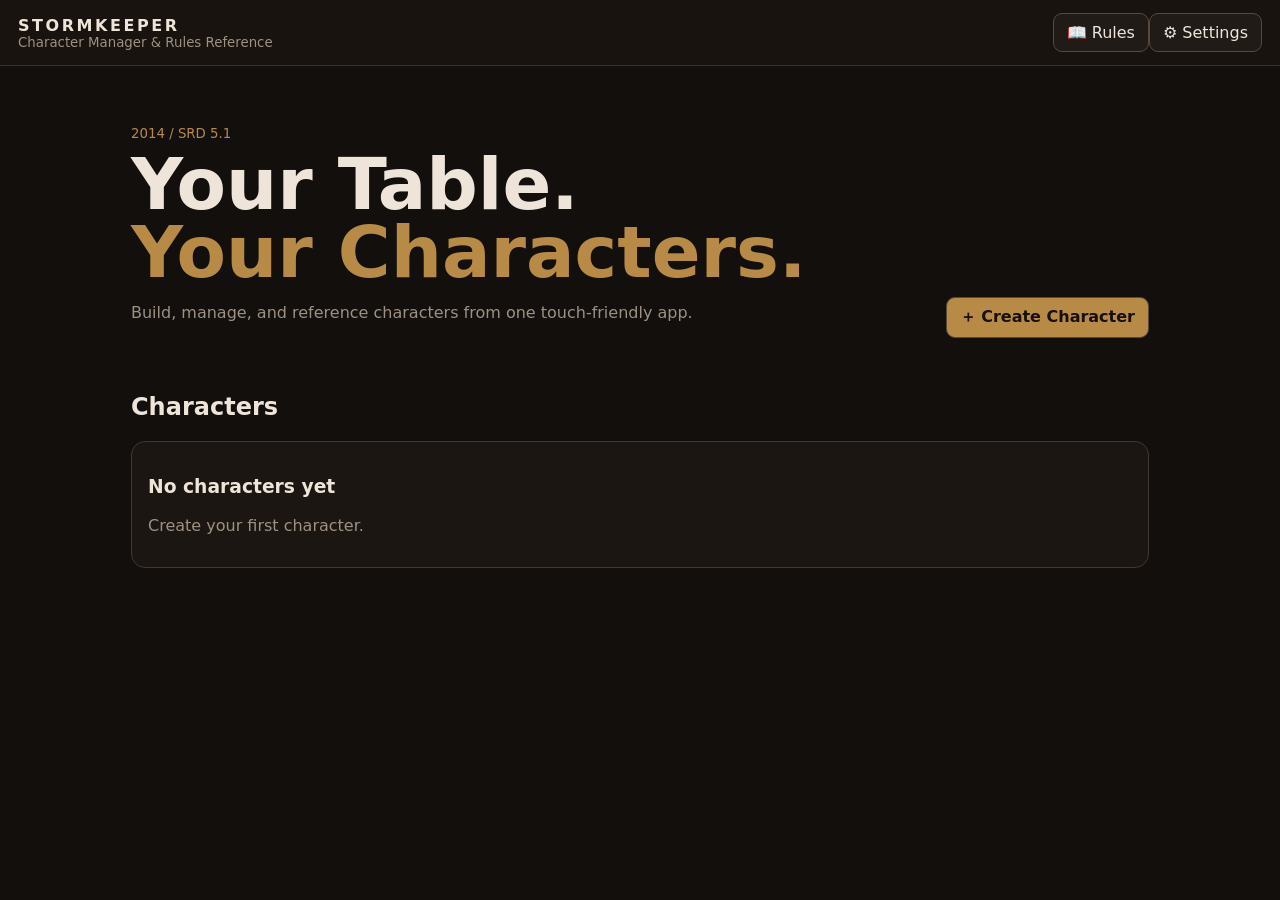
==== index.html @ cc241c76 "Add files via upload" ====
<!doctype html><html><head><meta charset="utf-8"><meta name="viewport" content="width=device-width,initial-scale=1"><meta name="theme-color" content="#17120f"><link rel="manifest" href="manifest.webmanifest"><title>Stormkeeper</title><link rel="stylesheet" href="css/main.css"></head><body>
<header><div><b>STORMKEEPER</b><small>Character Manager & Rules Reference</small></div><nav><button id="rulesBtn">📖 Rules</button><button id="settingsBtn">⚙ Settings</button></nav></header>
<main>
<section id="home" class="view active"><div class="hero"><div><small>2014 / SRD 5.1</small><h1>Your Table.<br><span>Your Characters.</span></h1><p>Build, manage, and reference characters from one touch-friendly app.</p></div><button id="createBtn" class="primary">＋ Create Character</button></div><h2>Characters</h2><div id="list"></div></section>
<section id="creator" class="view"><div class="row"><div><small>CHARACTER CREATOR</small><h1>Build Your Character</h1></div><button id="cancelBtn">Cancel</button></div><p class="muted">Rules choices use menus. Leave ability scores blank to roll them at the table.</p><form id="form"><div class="grid">
<label>Species<select id="species"></select></label><label>Background<select id="background"></select></label><label>Primary Class<select id="class1"></select></label><label>Primary Subclass<select id="subclass1"></select></label><label>Second Class<select id="class2"></select></label><label>Second Subclass<select id="subclass2"></select></label><label>Level<select id="level"></select></label><label>Alignment<select id="alignment"></select></label><label>Deity<select id="deity"></select></label><label>Armor<select id="armor"></select></label><label>Weapon<select id="weapon"></select></label><label>Ability Scores<select id="stats"></select></label><label>Name<input id="name" placeholder="Leave blank if desired"></label><label>Age<input id="age" type="number" min="0"></label>
</div><button class="primary" type="submit">Create Character</button></form></section>
<section id="sheet" class="view"><div class="row"><button id="backBtn">← Characters</button><div><h2 id="sheetName"></h2><span id="sheetMeta" class="muted"></span></div></div><div id="sheetBody" class="card"></div></section>
<section id="rules" class="view"><div class="book"><div class="cover"><small>2014 / SRD 5.1</small><h1>STORMKEEPER</h1><p>RULES REFERENCE</p></div><h2>Table of Contents</h2><div class="toc"><button>Character Creation<b>›</b></button><button>Classes<b>›</b></button><button>Species<b>›</b></button><button>Backgrounds<b>›</b></button><button>Equipment<b>›</b></button><button>Spellcasting<b>›</b></button><button>Adventuring<b>›</b></button><button>Combat<b>›</b></button><button>Conditions<b>›</b></button></div></div></section>
<section id="settings" class="view"><div class="card"><div class="row"><h2>Settings</h2><button id="settingsBack">Back</button></div><label class="setting"><span><b>Inline Rules References</b><small>Keep off to keep the character sheet uncluttered.</small></span><input id="inline" type="checkbox"></label></div></section>
</main><script src="js/app.js"></script></body></html>
---- css/main.css ----
*{box-sizing:border-box}body{margin:0;background:#120f0d;color:#eee4d9;font-family:system-ui,sans-serif}button,input,select{font:inherit}button{cursor:pointer;background:#211b17;color:#eee4d9;border:1px solid #5a4939;border-radius:9px;padding:9px 13px}header{position:sticky;top:0;z-index:5;display:flex;justify-content:space-between;align-items:center;padding:13px 18px;background:#18130f;border-bottom:1px solid #3b3028}header b{letter-spacing:.16em}header small{display:block;color:#9e9183}.view{display:none;max-width:1050px;margin:auto;padding:22px 16px}.view.active{display:block}.hero{display:flex;justify-content:space-between;align-items:end;gap:20px;padding:35px 0}.hero h1{font-size:clamp(2.3rem,7vw,4.5rem);line-height:.95;margin:8px 0}.hero span,small{color:#b78b45}.hero p,.muted{color:#9e9183}.primary{background:#b78b45;color:#160f0a;font-weight:800}.row{display:flex;justify-content:space-between;align-items:center;gap:15px}.grid{display:grid;grid-template-columns:repeat(2,1fr);gap:13px;margin:20px 0}.grid label{display:flex;flex-direction:column;gap:6px;font-size:.78rem;color:#bdb0a1;font-weight:750}.grid select,.grid input{padding:11px;border:1px solid #5a4939;border-radius:9px;background:#211b17;color:#eee4d9}.card,.character{background:#1b1612;border:1px solid #44372d;border-radius:14px;padding:16px}.character{margin:10px 0;cursor:pointer}.book{background:#f1e7d3;color:#241b14;border:1px solid #80684c;border-radius:10px;padding:22px;min-height:70vh}.cover{text-align:center;border-bottom:3px double #80684c;padding:35px}.cover h1{font:900 clamp(2rem,7vw,4rem) Georgia,serif;letter-spacing:.15em;margin:10px}.cover p{letter-spacing:.15em;font-weight:800;color:#705a43}.toc{display:grid}.toc button{border:0;border-bottom:1px solid #b5a48d;background:transparent;color:#2b2119;text-align:left;display:flex;justify-content:space-between}.setting{display:flex;justify-content:space-between;padding:15px;border:1px solid #44372d;border-radius:10px}.setting span{display:flex;flex-direction:column}.setting small{color:#9e9183}@media(max-width:650px){.grid{grid-template-columns:1fr}.hero{flex-direction:column;align-items:flex-start}}
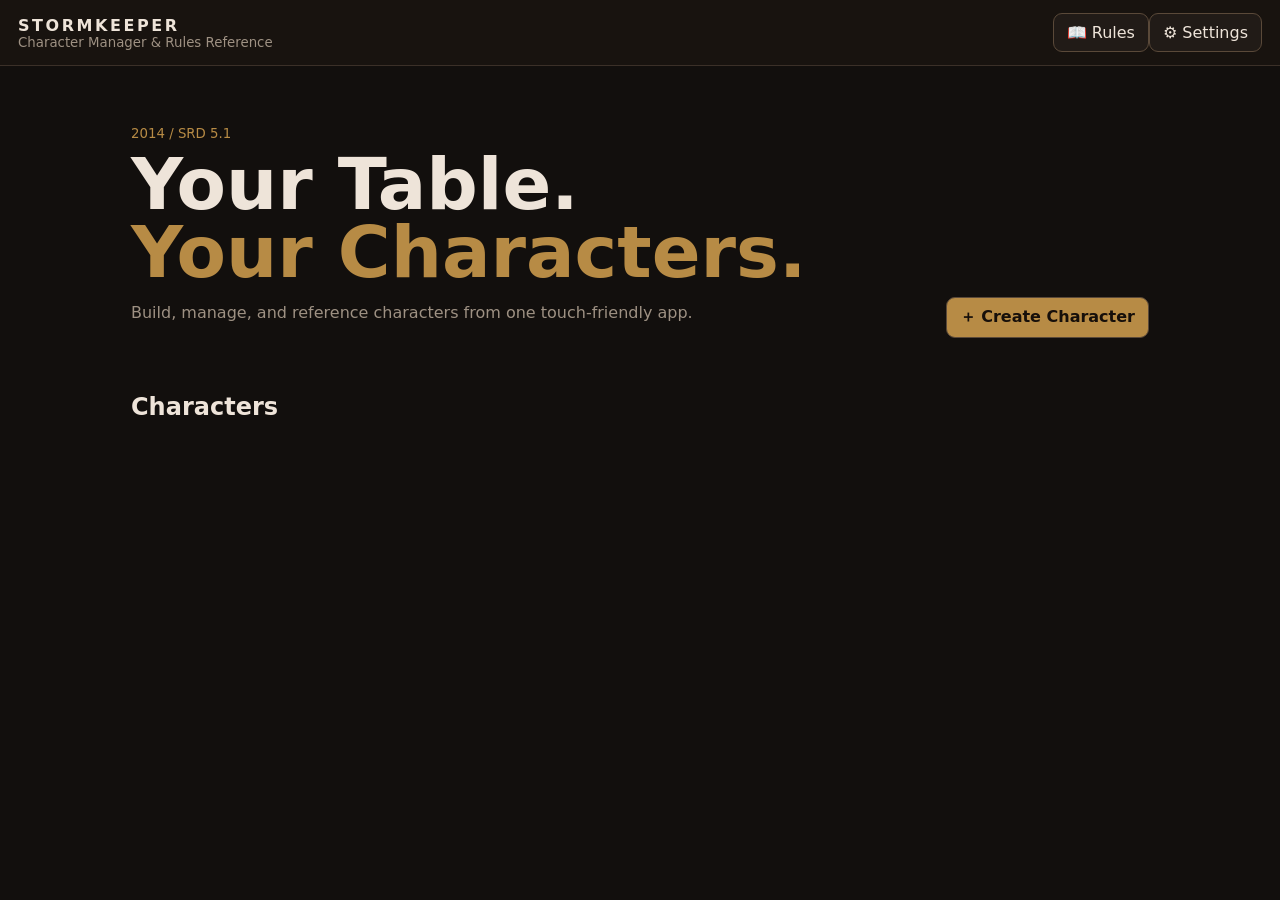
==== commit 79c7cad0: "Add files via upload" ====
--- a/index.html
+++ b/index.html
@@ -2,8 +2,8 @@
 <header><div><b>STORMKEEPER</b><small>Character Manager & Rules Reference</small></div><nav><button id="rulesBtn">📖 Rules</button><button id="settingsBtn">⚙ Settings</button></nav></header>
 <main>
 <section id="home" class="view active"><div class="hero"><div><small>2014 / SRD 5.1</small><h1>Your Table.<br><span>Your Characters.</span></h1><p>Build, manage, and reference characters from one touch-friendly app.</p></div><button id="createBtn" class="primary">＋ Create Character</button></div><h2>Characters</h2><div id="list"></div></section>
-<section id="creator" class="view"><div class="row"><div><small>CHARACTER CREATOR</small><h1>Build Your Character</h1></div><button id="cancelBtn">Cancel</button></div><p class="muted">Rules choices use menus. Leave ability scores blank to roll them at the table.</p><form id="form"><div class="grid">
-<label>Species<select id="species"></select></label><label>Background<select id="background"></select></label><label>Primary Class<select id="class1"></select></label><label>Primary Subclass<select id="subclass1"></select></label><label>Second Class<select id="class2"></select></label><label>Second Subclass<select id="subclass2"></select></label><label>Level<select id="level"></select></label><label>Alignment<select id="alignment"></select></label><label>Deity<select id="deity"></select></label><label>Armor<select id="armor"></select></label><label>Weapon<select id="weapon"></select></label><label>Ability Scores<select id="stats"></select></label><label>Name<input id="name" placeholder="Leave blank if desired"></label><label>Age<input id="age" type="number" min="0"></label>
+<section id="creator" class="view"><div class="row"><div><small>CHARACTER CREATOR</small><h1>Build Your Character</h1></div><button id="cancelBtn">Cancel</button></div><p class="muted">Rules choices use menus. Subclasses are chosen later when the character reaches the subclass level for that class. Leave ability scores blank to roll them at the table.</p><form id="form"><div class="grid">
+<label>Species<select id="species"></select></label><label>Background<select id="background"></select></label><label>Primary Class<select id="class1"></select></label><label>Second Class<select id="class2"></select></label><label>Total Level<select id="level"></select></label><label>Primary Class Levels<select id="class1Level"></select></label><label>Second Class Levels<select id="class2Level"></select></label><label>Alignment<select id="alignment"></select></label><label>Deity<select id="deity"></select></label><label>Armor<select id="armor"></select></label><label>Weapon<select id="weapon"></select></label><label>Ability Scores<select id="stats"></select></label><label>Name<input id="name" placeholder="Leave blank if desired"></label><label>Age<input id="age" type="number" min="0"></label>
 </div><button class="primary" type="submit">Create Character</button></form></section>
 <section id="sheet" class="view"><div class="row"><button id="backBtn">← Characters</button><div><h2 id="sheetName"></h2><span id="sheetMeta" class="muted"></span></div></div><div id="sheetBody" class="card"></div></section>
 <section id="rules" class="view"><div class="book"><div class="cover"><small>2014 / SRD 5.1</small><h1>STORMKEEPER</h1><p>RULES REFERENCE</p></div><h2>Table of Contents</h2><div class="toc"><button>Character Creation<b>›</b></button><button>Classes<b>›</b></button><button>Species<b>›</b></button><button>Backgrounds<b>›</b></button><button>Equipment<b>›</b></button><button>Spellcasting<b>›</b></button><button>Adventuring<b>›</b></button><button>Combat<b>›</b></button><button>Conditions<b>›</b></button></div></div></section>
--- a/css/main.css
+++ b/css/main.css
@@ -1 +1,13 @@
 *{box-sizing:border-box}body{margin:0;background:#120f0d;color:#eee4d9;font-family:system-ui,sans-serif}button,input,select{font:inherit}button{cursor:pointer;background:#211b17;color:#eee4d9;border:1px solid #5a4939;border-radius:9px;padding:9px 13px}header{position:sticky;top:0;z-index:5;display:flex;justify-content:space-between;align-items:center;padding:13px 18px;background:#18130f;border-bottom:1px solid #3b3028}header b{letter-spacing:.16em}header small{display:block;color:#9e9183}.view{display:none;max-width:1050px;margin:auto;padding:22px 16px}.view.active{display:block}.hero{display:flex;justify-content:space-between;align-items:end;gap:20px;padding:35px 0}.hero h1{font-size:clamp(2.3rem,7vw,4.5rem);line-height:.95;margin:8px 0}.hero span,small{color:#b78b45}.hero p,.muted{color:#9e9183}.primary{background:#b78b45;color:#160f0a;font-weight:800}.row{display:flex;justify-content:space-between;align-items:center;gap:15px}.grid{display:grid;grid-template-columns:repeat(2,1fr);gap:13px;margin:20px 0}.grid label{display:flex;flex-direction:column;gap:6px;font-size:.78rem;color:#bdb0a1;font-weight:750}.grid select,.grid input{padding:11px;border:1px solid #5a4939;border-radius:9px;background:#211b17;color:#eee4d9}.card,.character{background:#1b1612;border:1px solid #44372d;border-radius:14px;padding:16px}.character{margin:10px 0;cursor:pointer}.book{background:#f1e7d3;color:#241b14;border:1px solid #80684c;border-radius:10px;padding:22px;min-height:70vh}.cover{text-align:center;border-bottom:3px double #80684c;padding:35px}.cover h1{font:900 clamp(2rem,7vw,4rem) Georgia,serif;letter-spacing:.15em;margin:10px}.cover p{letter-spacing:.15em;font-weight:800;color:#705a43}.toc{display:grid}.toc button{border:0;border-bottom:1px solid #b5a48d;background:transparent;color:#2b2119;text-align:left;display:flex;justify-content:space-between}.setting{display:flex;justify-content:space-between;padding:15px;border:1px solid #44372d;border-radius:10px}.setting span{display:flex;flex-direction:column}.setting small{color:#9e9183}@media(max-width:650px){.grid{grid-template-columns:1fr}.hero{flex-direction:column;align-items:flex-start}}
+
+.wizard-overlay{position:fixed;inset:0;z-index:100;display:none;background:#120f0df5;overflow:auto;padding:18px}.wizard-overlay.open{display:block}.wizard-window{max-width:950px;margin:auto}.wizard-progress{margin:15px auto 25px;color:#bdb0a1;font-size:.78rem}.progress-track{height:6px;background:#302720;border-radius:9px;margin-top:8px;overflow:hidden}.progress-track i{display:block;height:100%;background:#b78b45;width:12.5%;transition:width .2s}.wizard-card{background:#1b1612;border:1px solid #44372d;border-radius:16px;padding:24px}.wizard-card h2{margin:0 0 5px}.wizard-fields{display:grid;grid-template-columns:repeat(2,minmax(0,1fr));gap:15px;margin-top:22px}.wizard-field{display:flex;flex-direction:column;gap:7px;color:#bdb0a1;font-size:.78rem;font-weight:750}.wizard-field input,.wizard-field select{width:100%;padding:12px;border:1px solid #5a4939;border-radius:9px;background:#211b17;color:#eee4d9}.wizard-actions{display:grid;grid-template-columns:auto 1fr auto;gap:10px;margin-top:28px;align-items:center}@media(max-width:650px){.wizard-fields{grid-template-columns:1fr}.wizard-card{padding:18px}}
+
+.engine-grid{display:grid;grid-template-columns:repeat(2,minmax(0,1fr));gap:12px;margin-top:12px}.rule-list{display:grid;gap:10px}.rule-card{background:#e7dbc4;color:#2b2119;border:1px solid #b3a083;border-radius:10px;padding:14px;margin:10px 0}.rule-card-head{display:flex;justify-content:space-between;gap:10px;align-items:center}.rule-card h3{margin:0 0 5px;font-family:Georgia,serif}.rule-card span{font-size:.75rem;font-weight:800}.rule-modal{position:fixed;inset:0;z-index:200;background:#000b;display:grid;place-items:center;padding:16px}.rule-modal-card{max-width:700px;width:100%;max-height:90vh;overflow:auto;background:#f1e7d3;color:#241b14;border:1px solid #80684c;border-radius:12px;padding:24px}.rule-modal-card .close-rule{float:right;background:#241b14;color:#eee4d9}@media(max-width:650px){.engine-grid{grid-template-columns:1fr}}
+
+.mechanics-panel{display:grid;gap:12px;margin-top:14px}.metric-grid{display:grid;grid-template-columns:repeat(3,minmax(0,1fr));gap:8px}.metric-grid>div{padding:12px;background:#201914;border:1px solid #493b30;border-radius:8px;display:flex;flex-direction:column;gap:3px}.metric-grid span,.metric-row span{color:#bdb0a1;font-size:.76rem}.metric-grid strong{font-size:1.4rem}.metric-row{display:flex;justify-content:space-between;padding:7px 0;border-bottom:1px solid #3b3028}.stat-grid{display:grid;grid-template-columns:repeat(6,1fr);gap:8px}.stat-tile{background:#201914;border:1px solid #493b30;border-radius:8px;padding:10px;text-align:center;display:flex;flex-direction:column;gap:3px}.stat-tile b{font-size:.7rem;color:#bdb0a1}.stat-tile strong{font-size:1.25rem}.stat-editor{display:grid;grid-template-columns:repeat(6,1fr);gap:8px;margin:12px 0}.stat-editor label{font-size:.72rem;color:#bdb0a1;display:flex;flex-direction:column;gap:5px}.stat-editor input{width:100%;box-sizing:border-box;padding:10px;background:#211b17;color:#eee4d9;border:1px solid #5a4939;border-radius:7px}.attack-card{display:grid;grid-template-columns:1fr auto auto;gap:14px;align-items:center;background:#201914;border:1px solid #493b30;border-radius:8px;padding:12px}@media(max-width:700px){.stat-grid,.stat-editor{grid-template-columns:repeat(3,1fr)}.metric-grid{grid-template-columns:repeat(2,1fr)}.attack-card{grid-template-columns:1fr}}
+
+.level-panel{margin-top:14px}.level-head{display:flex;justify-content:space-between;gap:15px;align-items:center}.level-head h3{margin:.15rem 0}.level-buttons{display:flex;gap:8px}.feature-list{background:#201914;border:1px solid #493b30;border-radius:8px;padding:12px;display:grid;gap:5px}.feature-list div{padding:3px 0}@media(max-width:650px){.level-head{align-items:flex-start;flex-direction:column}.level-buttons{width:100%}.level-buttons button{flex:1}}
+
+.catalog-modal{max-width:900px}.catalog-section{margin:18px 0}.catalog-section h3{font-family:Georgia,serif;border-bottom:1px solid #b3a083;padding-bottom:7px}.catalog-card{background:#e7dbc4;color:#2b2119;border:1px solid #b3a083;border-radius:9px;padding:11px;margin:8px 0}.catalog-card>div{display:flex;justify-content:space-between;gap:10px;align-items:center}.catalog-card h4{margin:0;font-family:Georgia,serif}.catalog-card p{margin:6px 0 0;font-size:.86rem}.source-tag{font-size:.65rem;font-weight:800;padding:3px 6px;border:1px solid #8f7c62;border-radius:20px}.legal-note{font-size:.72rem;line-height:1.5}
+
+.subclass-choice-panel{margin-top:14px}.subclass-row{display:flex;justify-content:space-between;align-items:center;gap:12px;padding:12px 0;border-bottom:1px solid #3b3028}.subclass-row label{display:flex;flex-direction:column;gap:5px;flex:1}.subclass-row small{color:#bdb0a1}.subclass-row select{max-width:420px}.locked-badge{font-size:.65rem;font-weight:800;border:1px solid #765f4b;padding:4px 7px;border-radius:20px}.subclass-choice-panel h3{margin:.2rem 0 .4rem}
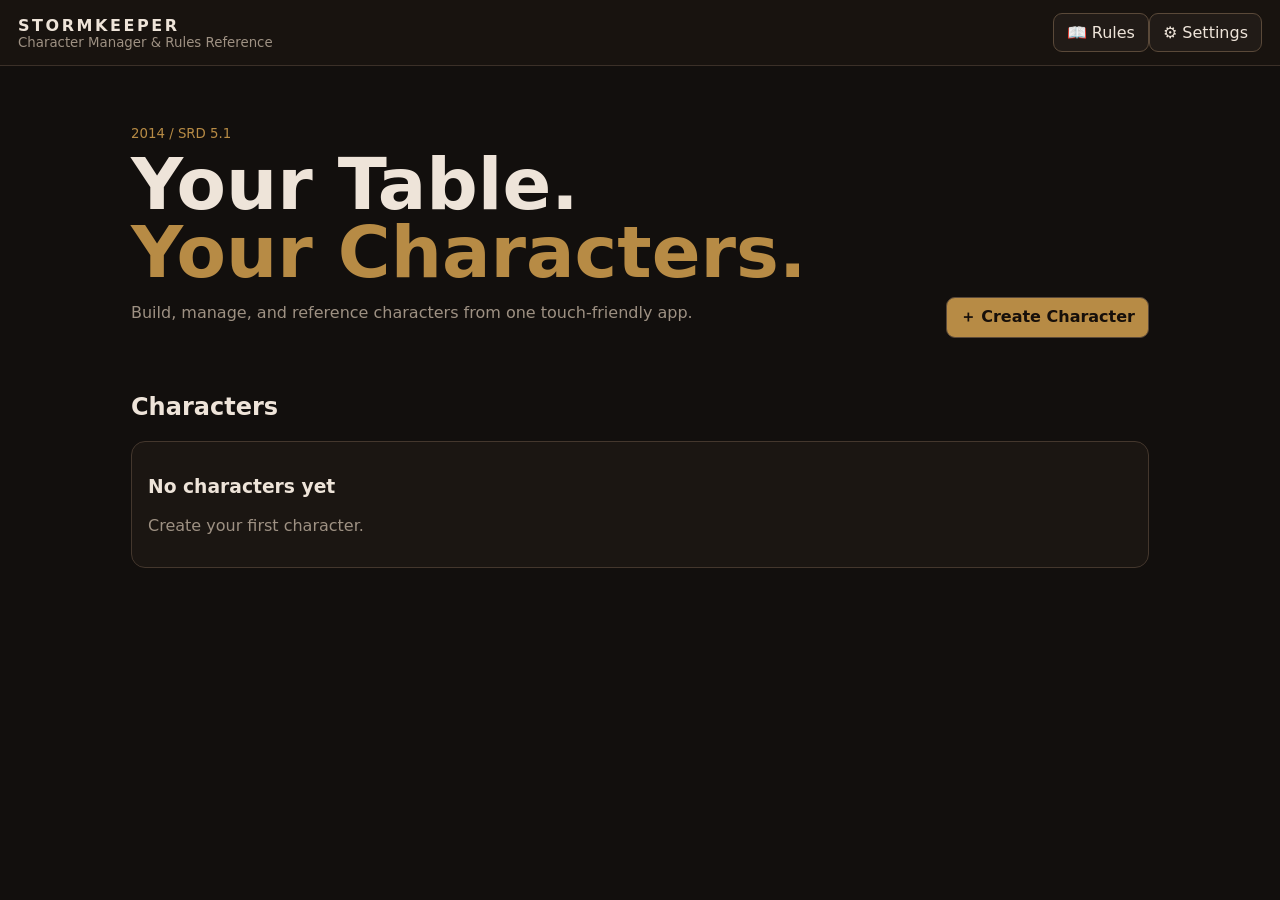
==== commit 91e7d727: "Add files via upload" ====
--- a/index.html
+++ b/index.html
@@ -2,10 +2,10 @@
 <header><div><b>STORMKEEPER</b><small>Character Manager & Rules Reference</small></div><nav><button id="rulesBtn">📖 Rules</button><button id="settingsBtn">⚙ Settings</button></nav></header>
 <main>
 <section id="home" class="view active"><div class="hero"><div><small>2014 / SRD 5.1</small><h1>Your Table.<br><span>Your Characters.</span></h1><p>Build, manage, and reference characters from one touch-friendly app.</p></div><button id="createBtn" class="primary">＋ Create Character</button></div><h2>Characters</h2><div id="list"></div></section>
-<section id="creator" class="view"><div class="row"><div><small>CHARACTER CREATOR</small><h1>Build Your Character</h1></div><button id="cancelBtn">Cancel</button></div><p class="muted">Rules choices use menus. Subclasses are chosen later when the character reaches the subclass level for that class. Leave ability scores blank to roll them at the table.</p><form id="form"><div class="grid">
+<section id="creator" class="view"><div class="row"><div><small>CHARACTER CREATOR</small><h1>Build Your Character</h1></div><button id="cancelBtn">Cancel</button></div><p class="muted">Rules choices use menus. Subclasses are NOT chosen during creation; they unlock on the character sheet when the character reaches the appropriate class level. Only compatible class, armor, and weapon choices are offered.</p><form id="form"><div class="grid">
 <label>Species<select id="species"></select></label><label>Background<select id="background"></select></label><label>Primary Class<select id="class1"></select></label><label>Second Class<select id="class2"></select></label><label>Total Level<select id="level"></select></label><label>Primary Class Levels<select id="class1Level"></select></label><label>Second Class Levels<select id="class2Level"></select></label><label>Alignment<select id="alignment"></select></label><label>Deity<select id="deity"></select></label><label>Armor<select id="armor"></select></label><label>Weapon<select id="weapon"></select></label><label>Ability Scores<select id="stats"></select></label><label>Name<input id="name" placeholder="Leave blank if desired"></label><label>Age<input id="age" type="number" min="0"></label>
 </div><button class="primary" type="submit">Create Character</button></form></section>
 <section id="sheet" class="view"><div class="row"><button id="backBtn">← Characters</button><div><h2 id="sheetName"></h2><span id="sheetMeta" class="muted"></span></div></div><div id="sheetBody" class="card"></div></section>
 <section id="rules" class="view"><div class="book"><div class="cover"><small>2014 / SRD 5.1</small><h1>STORMKEEPER</h1><p>RULES REFERENCE</p></div><h2>Table of Contents</h2><div class="toc"><button>Character Creation<b>›</b></button><button>Classes<b>›</b></button><button>Species<b>›</b></button><button>Backgrounds<b>›</b></button><button>Equipment<b>›</b></button><button>Spellcasting<b>›</b></button><button>Adventuring<b>›</b></button><button>Combat<b>›</b></button><button>Conditions<b>›</b></button></div></div></section>
 <section id="settings" class="view"><div class="card"><div class="row"><h2>Settings</h2><button id="settingsBack">Back</button></div><label class="setting"><span><b>Inline Rules References</b><small>Keep off to keep the character sheet uncluttered.</small></span><input id="inline" type="checkbox"></label></div></section>
-</main><script src="js/app.js"></script></body></html>+</main><script src="js/app.js"></script><script>navigator.serviceWorker&&navigator.serviceWorker.register("sw.js?v=14",{scope:"./"}).catch(()=>{});</script></body></html>
--- a/css/main.css
+++ b/css/main.css
@@ -11,3 +11,6 @@
 .catalog-modal{max-width:900px}.catalog-section{margin:18px 0}.catalog-section h3{font-family:Georgia,serif;border-bottom:1px solid #b3a083;padding-bottom:7px}.catalog-card{background:#e7dbc4;color:#2b2119;border:1px solid #b3a083;border-radius:9px;padding:11px;margin:8px 0}.catalog-card>div{display:flex;justify-content:space-between;gap:10px;align-items:center}.catalog-card h4{margin:0;font-family:Georgia,serif}.catalog-card p{margin:6px 0 0;font-size:.86rem}.source-tag{font-size:.65rem;font-weight:800;padding:3px 6px;border:1px solid #8f7c62;border-radius:20px}.legal-note{font-size:.72rem;line-height:1.5}
 
 .subclass-choice-panel{margin-top:14px}.subclass-row{display:flex;justify-content:space-between;align-items:center;gap:12px;padding:12px 0;border-bottom:1px solid #3b3028}.subclass-row label{display:flex;flex-direction:column;gap:5px;flex:1}.subclass-row small{color:#bdb0a1}.subclass-row select{max-width:420px}.locked-badge{font-size:.65rem;font-weight:800;border:1px solid #765f4b;padding:4px 7px;border-radius:20px}.subclass-choice-panel h3{margin:.2rem 0 .4rem}
+
+/* V13 progression / filtered-choice UI */
+.subclass-choice-panel{margin-top:14px}.subclass-row{padding:12px 0;border-top:1px solid #493b30;display:flex;justify-content:space-between;gap:15px;align-items:center}.subclass-row small{display:block;color:#bdb0a1;margin-top:4px}.locked-badge{font-size:.68rem;font-weight:800;padding:5px 8px;border:1px solid #6b5540;border-radius:20px;color:#b78b45}.subclass-row select{margin-top:7px}.level-panel{margin-top:14px}.level-head{display:flex;justify-content:space-between;gap:15px;align-items:center}.level-buttons{display:flex;gap:8px}.level-buttons button:disabled{opacity:.45;cursor:not-allowed}@media(max-width:650px){.subclass-row,.level-head{align-items:flex-start;flex-direction:column}.level-buttons{width:100%}.level-buttons button{flex:1}}
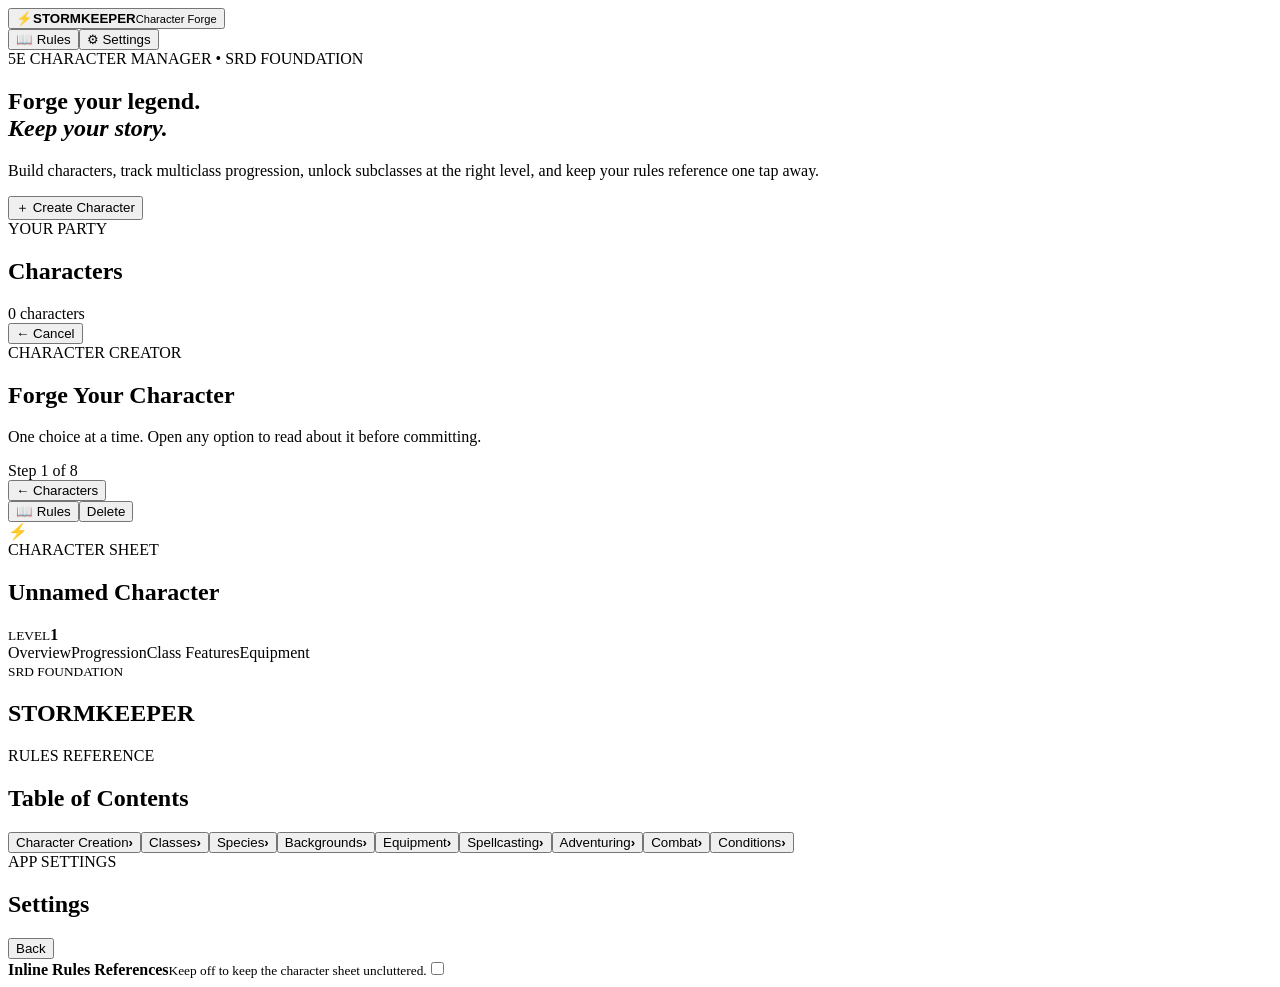
==== commit a8340d62: "Add files via upload" ====
--- a/index.html
+++ b/index.html
@@ -1,11 +1,15 @@
-<!doctype html><html><head><meta charset="utf-8"><meta name="viewport" content="width=device-width,initial-scale=1"><meta name="theme-color" content="#17120f"><link rel="manifest" href="manifest.webmanifest"><title>Stormkeeper</title><link rel="stylesheet" href="css/main.css"></head><body>
-<header><div><b>STORMKEEPER</b><small>Character Manager & Rules Reference</small></div><nav><button id="rulesBtn">📖 Rules</button><button id="settingsBtn">⚙ Settings</button></nav></header>
-<main>
-<section id="home" class="view active"><div class="hero"><div><small>2014 / SRD 5.1</small><h1>Your Table.<br><span>Your Characters.</span></h1><p>Build, manage, and reference characters from one touch-friendly app.</p></div><button id="createBtn" class="primary">＋ Create Character</button></div><h2>Characters</h2><div id="list"></div></section>
-<section id="creator" class="view"><div class="row"><div><small>CHARACTER CREATOR</small><h1>Build Your Character</h1></div><button id="cancelBtn">Cancel</button></div><p class="muted">Rules choices use menus. Subclasses are NOT chosen during creation; they unlock on the character sheet when the character reaches the appropriate class level. Only compatible class, armor, and weapon choices are offered.</p><form id="form"><div class="grid">
-<label>Species<select id="species"></select></label><label>Background<select id="background"></select></label><label>Primary Class<select id="class1"></select></label><label>Second Class<select id="class2"></select></label><label>Total Level<select id="level"></select></label><label>Primary Class Levels<select id="class1Level"></select></label><label>Second Class Levels<select id="class2Level"></select></label><label>Alignment<select id="alignment"></select></label><label>Deity<select id="deity"></select></label><label>Armor<select id="armor"></select></label><label>Weapon<select id="weapon"></select></label><label>Ability Scores<select id="stats"></select></label><label>Name<input id="name" placeholder="Leave blank if desired"></label><label>Age<input id="age" type="number" min="0"></label>
-</div><button class="primary" type="submit">Create Character</button></form></section>
-<section id="sheet" class="view"><div class="row"><button id="backBtn">← Characters</button><div><h2 id="sheetName"></h2><span id="sheetMeta" class="muted"></span></div></div><div id="sheetBody" class="card"></div></section>
-<section id="rules" class="view"><div class="book"><div class="cover"><small>2014 / SRD 5.1</small><h1>STORMKEEPER</h1><p>RULES REFERENCE</p></div><h2>Table of Contents</h2><div class="toc"><button>Character Creation<b>›</b></button><button>Classes<b>›</b></button><button>Species<b>›</b></button><button>Backgrounds<b>›</b></button><button>Equipment<b>›</b></button><button>Spellcasting<b>›</b></button><button>Adventuring<b>›</b></button><button>Combat<b>›</b></button><button>Conditions<b>›</b></button></div></div></section>
-<section id="settings" class="view"><div class="card"><div class="row"><h2>Settings</h2><button id="settingsBack">Back</button></div><label class="setting"><span><b>Inline Rules References</b><small>Keep off to keep the character sheet uncluttered.</small></span><input id="inline" type="checkbox"></label></div></section>
-</main><script src="js/app.js"></script><script>navigator.serviceWorker&&navigator.serviceWorker.register("sw.js?v=14",{scope:"./"}).catch(()=>{});</script></body></html>+<!doctype html><html lang="en"><head><meta charset="utf-8"><meta name="viewport" content="width=device-width,initial-scale=1,viewport-fit=cover"><meta name="theme-color" content="#0d0d10"><meta name="description" content="Stormkeeper — touch-friendly 5e character manager and rules reference."><link rel="manifest" href="manifest.webmanifest"><title>Stormkeeper</title><link rel="stylesheet" href="css/main.css"></head><body>
+<div class="app-shell"><header class="topbar"><button class="brand" id="homeBtn"><span class="brand-mark">⚡</span><span><b>STORMKEEPER</b><small>Character Forge</small></span></button><nav class="topnav"><button id="rulesBtn">📖 <span>Rules</span></button><button id="settingsBtn">⚙ <span>Settings</span></button></nav></header><main>
+<section id="home" class="view active"><div class="hero"><div class="hero-copy"><div class="eyebrow">5E CHARACTER MANAGER • SRD FOUNDATION</div><h1>Forge your legend.<br><em>Keep your story.</em></h1><p>Build characters, track multiclass progression, unlock subclasses at the right level, and keep your rules reference one tap away.</p></div><button id="createBtn" class="primary hero-cta">＋ Create Character</button></div><div class="section-head"><div><div class="eyebrow">YOUR PARTY</div><h2>Characters</h2></div><span id="characterCount" class="pill">0 characters</span></div><div id="list" class="character-grid"></div></section>
+<section id="creator" class="view">
+  <div class="wizard-head">
+    <button id="wizardCancel" class="back-btn">← Cancel</button>
+    <div><div class="eyebrow">CHARACTER CREATOR</div><h1 id="wizardTitle">Forge Your Character</h1><p id="wizardHint" class="muted">One choice at a time. Open any option to read about it before committing.</p></div>
+    <div class="wizard-progress"><span id="wizardStepLabel">Step 1 of 8</span><div class="progress-track"><i id="wizardProgress"></i></div></div>
+  </div>
+  <div id="wizard" class="wizard-shell"></div>
+</section>
+<section id="sheet" class="view"><div class="sheet-top"><button id="backBtn" class="back-btn">← Characters</button><div class="sheet-actions"><button id="sheetRulesBtn">📖 Rules</button><button id="deleteCharacterBtn" class="danger">Delete</button></div></div><div class="character-hero"><div class="portrait">⚡</div><div class="character-hero-copy"><div class="eyebrow">CHARACTER SHEET</div><h1 id="sheetName">Unnamed Character</h1><p id="sheetMeta" class="muted"></p></div><div class="level-badge"><small>LEVEL</small><strong id="sheetLevel">1</strong></div></div><div class="sheet-strip"><span>Overview</span><span>Progression</span><span>Class Features</span><span>Equipment</span></div><div id="sheetBody" class="sheet-body"></div></section>
+<section id="rules" class="view"><div class="book"><div class="cover"><small>SRD FOUNDATION</small><h1>STORMKEEPER</h1><p>RULES REFERENCE</p></div><h2>Table of Contents</h2><div class="toc"><button>Character Creation<b>›</b></button><button>Classes<b>›</b></button><button>Species<b>›</b></button><button>Backgrounds<b>›</b></button><button>Equipment<b>›</b></button><button>Spellcasting<b>›</b></button><button>Adventuring<b>›</b></button><button>Combat<b>›</b></button><button>Conditions<b>›</b></button></div></div></section>
+<section id="settings" class="view"><div class="card settings-card"><div class="page-head"><div><div class="eyebrow">APP SETTINGS</div><h1>Settings</h1></div><button id="settingsBack">Back</button></div><label class="setting"><span><b>Inline Rules References</b><small>Keep off to keep the character sheet uncluttered.</small></span><input id="inline" type="checkbox"></label></div></section>
+</main><div id="toast" class="toast" role="status" aria-live="polite"></div></div><script src="js/app.js"></script><script>navigator.serviceWorker&&navigator.serviceWorker.register("sw.js?v=16",{scope:"./"}).catch(()=>{});</script></body></html>
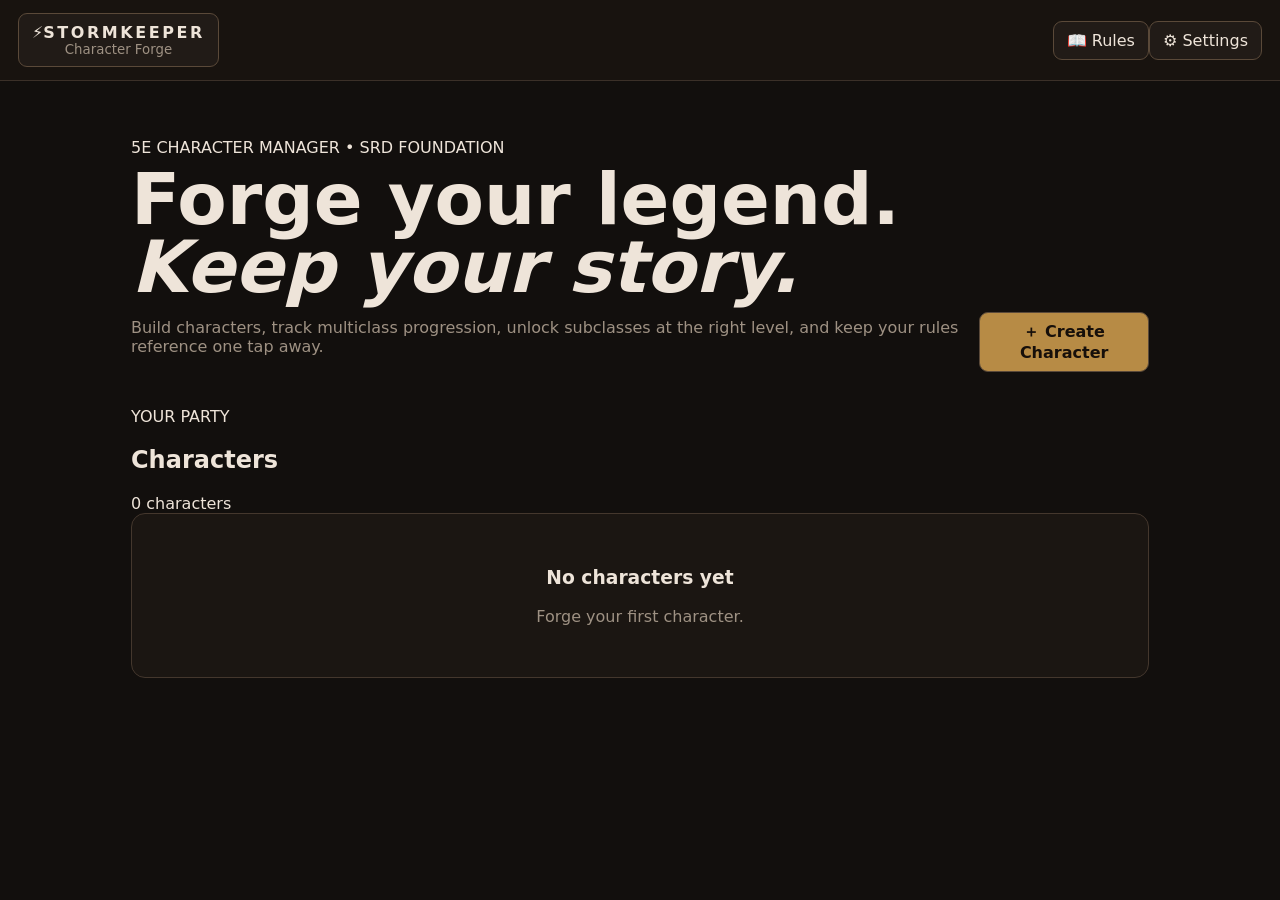
==== commit a694978b: "Add files via upload" ====
--- a/index.html
+++ b/index.html
@@ -1,4 +1,25 @@
-<!doctype html><html lang="en"><head><meta charset="utf-8"><meta name="viewport" content="width=device-width,initial-scale=1,viewport-fit=cover"><meta name="theme-color" content="#0d0d10"><meta name="description" content="Stormkeeper — touch-friendly 5e character manager and rules reference."><link rel="manifest" href="manifest.webmanifest"><title>Stormkeeper</title><link rel="stylesheet" href="css/main.css"></head><body>
+<!doctype html><html lang="en"><head><meta charset="utf-8"><meta name="viewport" content="width=device-width,initial-scale=1,viewport-fit=cover"><meta name="theme-color" content="#0d0d10"><meta name="description" content="Stormkeeper — touch-friendly 5e character manager and rules reference."><link rel="manifest" href="manifest.webmanifest"><title>Stormkeeper</title><style id="stormkeeper-style">*{box-sizing:border-box}body{margin:0;background:#120f0d;color:#eee4d9;font-family:system-ui,sans-serif}button,input,select{font:inherit}button{cursor:pointer;background:#211b17;color:#eee4d9;border:1px solid #5a4939;border-radius:9px;padding:9px 13px}header{position:sticky;top:0;z-index:5;display:flex;justify-content:space-between;align-items:center;padding:13px 18px;background:#18130f;border-bottom:1px solid #3b3028}header b{letter-spacing:.16em}header small{display:block;color:#9e9183}.view{display:none;max-width:1050px;margin:auto;padding:22px 16px}.view.active{display:block}.hero{display:flex;justify-content:space-between;align-items:end;gap:20px;padding:35px 0}.hero h1{font-size:clamp(2.3rem,7vw,4.5rem);line-height:.95;margin:8px 0}.hero span,small{color:#b78b45}.hero p,.muted{color:#9e9183}.primary{background:#b78b45;color:#160f0a;font-weight:800}.row{display:flex;justify-content:space-between;align-items:center;gap:15px}.grid{display:grid;grid-template-columns:repeat(2,1fr);gap:13px;margin:20px 0}.grid label{display:flex;flex-direction:column;gap:6px;font-size:.78rem;color:#bdb0a1;font-weight:750}.grid select,.grid input{padding:11px;border:1px solid #5a4939;border-radius:9px;background:#211b17;color:#eee4d9}.card,.character{background:#1b1612;border:1px solid #44372d;border-radius:14px;padding:16px}.character{margin:10px 0;cursor:pointer}.book{background:#f1e7d3;color:#241b14;border:1px solid #80684c;border-radius:10px;padding:22px;min-height:70vh}.cover{text-align:center;border-bottom:3px double #80684c;padding:35px}.cover h1{font:900 clamp(2rem,7vw,4rem) Georgia,serif;letter-spacing:.15em;margin:10px}.cover p{letter-spacing:.15em;font-weight:800;color:#705a43}.toc{display:grid}.toc button{border:0;border-bottom:1px solid #b5a48d;background:transparent;color:#2b2119;text-align:left;display:flex;justify-content:space-between}.setting{display:flex;justify-content:space-between;padding:15px;border:1px solid #44372d;border-radius:10px}.setting span{display:flex;flex-direction:column}.setting small{color:#9e9183}@media(max-width:650px){.grid{grid-template-columns:1fr}.hero{flex-direction:column;align-items:flex-start}}
+
+.wizard-overlay{position:fixed;inset:0;z-index:100;display:none;background:#120f0df5;overflow:auto;padding:18px}.wizard-overlay.open{display:block}.wizard-window{max-width:950px;margin:auto}.wizard-progress{margin:15px auto 25px;color:#bdb0a1;font-size:.78rem}.progress-track{height:6px;background:#302720;border-radius:9px;margin-top:8px;overflow:hidden}.progress-track i{display:block;height:100%;background:#b78b45;width:12.5%;transition:width .2s}.wizard-card{background:#1b1612;border:1px solid #44372d;border-radius:16px;padding:24px}.wizard-card h2{margin:0 0 5px}.wizard-fields{display:grid;grid-template-columns:repeat(2,minmax(0,1fr));gap:15px;margin-top:22px}.wizard-field{display:flex;flex-direction:column;gap:7px;color:#bdb0a1;font-size:.78rem;font-weight:750}.wizard-field input,.wizard-field select{width:100%;padding:12px;border:1px solid #5a4939;border-radius:9px;background:#211b17;color:#eee4d9}.wizard-actions{display:grid;grid-template-columns:auto 1fr auto;gap:10px;margin-top:28px;align-items:center}@media(max-width:650px){.wizard-fields{grid-template-columns:1fr}.wizard-card{padding:18px}}
+
+.engine-grid{display:grid;grid-template-columns:repeat(2,minmax(0,1fr));gap:12px;margin-top:12px}.rule-list{display:grid;gap:10px}.rule-card{background:#e7dbc4;color:#2b2119;border:1px solid #b3a083;border-radius:10px;padding:14px;margin:10px 0}.rule-card-head{display:flex;justify-content:space-between;gap:10px;align-items:center}.rule-card h3{margin:0 0 5px;font-family:Georgia,serif}.rule-card span{font-size:.75rem;font-weight:800}.rule-modal{position:fixed;inset:0;z-index:200;background:#000b;display:grid;place-items:center;padding:16px}.rule-modal-card{max-width:700px;width:100%;max-height:90vh;overflow:auto;background:#f1e7d3;color:#241b14;border:1px solid #80684c;border-radius:12px;padding:24px}.rule-modal-card .close-rule{float:right;background:#241b14;color:#eee4d9}@media(max-width:650px){.engine-grid{grid-template-columns:1fr}}
+
+.mechanics-panel{display:grid;gap:12px;margin-top:14px}.metric-grid{display:grid;grid-template-columns:repeat(3,minmax(0,1fr));gap:8px}.metric-grid>div{padding:12px;background:#201914;border:1px solid #493b30;border-radius:8px;display:flex;flex-direction:column;gap:3px}.metric-grid span,.metric-row span{color:#bdb0a1;font-size:.76rem}.metric-grid strong{font-size:1.4rem}.metric-row{display:flex;justify-content:space-between;padding:7px 0;border-bottom:1px solid #3b3028}.stat-grid{display:grid;grid-template-columns:repeat(6,1fr);gap:8px}.stat-tile{background:#201914;border:1px solid #493b30;border-radius:8px;padding:10px;text-align:center;display:flex;flex-direction:column;gap:3px}.stat-tile b{font-size:.7rem;color:#bdb0a1}.stat-tile strong{font-size:1.25rem}.stat-editor{display:grid;grid-template-columns:repeat(6,1fr);gap:8px;margin:12px 0}.stat-editor label{font-size:.72rem;color:#bdb0a1;display:flex;flex-direction:column;gap:5px}.stat-editor input{width:100%;box-sizing:border-box;padding:10px;background:#211b17;color:#eee4d9;border:1px solid #5a4939;border-radius:7px}.attack-card{display:grid;grid-template-columns:1fr auto auto;gap:14px;align-items:center;background:#201914;border:1px solid #493b30;border-radius:8px;padding:12px}@media(max-width:700px){.stat-grid,.stat-editor{grid-template-columns:repeat(3,1fr)}.metric-grid{grid-template-columns:repeat(2,1fr)}.attack-card{grid-template-columns:1fr}}
+
+.level-panel{margin-top:14px}.level-head{display:flex;justify-content:space-between;gap:15px;align-items:center}.level-head h3{margin:.15rem 0}.level-buttons{display:flex;gap:8px}.feature-list{background:#201914;border:1px solid #493b30;border-radius:8px;padding:12px;display:grid;gap:5px}.feature-list div{padding:3px 0}@media(max-width:650px){.level-head{align-items:flex-start;flex-direction:column}.level-buttons{width:100%}.level-buttons button{flex:1}}
+
+.catalog-modal{max-width:900px}.catalog-section{margin:18px 0}.catalog-section h3{font-family:Georgia,serif;border-bottom:1px solid #b3a083;padding-bottom:7px}.catalog-card{background:#e7dbc4;color:#2b2119;border:1px solid #b3a083;border-radius:9px;padding:11px;margin:8px 0}.catalog-card>div{display:flex;justify-content:space-between;gap:10px;align-items:center}.catalog-card h4{margin:0;font-family:Georgia,serif}.catalog-card p{margin:6px 0 0;font-size:.86rem}.source-tag{font-size:.65rem;font-weight:800;padding:3px 6px;border:1px solid #8f7c62;border-radius:20px}.legal-note{font-size:.72rem;line-height:1.5}
+
+.subclass-choice-panel{margin-top:14px}.subclass-row{display:flex;justify-content:space-between;align-items:center;gap:12px;padding:12px 0;border-bottom:1px solid #3b3028}.subclass-row label{display:flex;flex-direction:column;gap:5px;flex:1}.subclass-row small{color:#bdb0a1}.subclass-row select{max-width:420px}.locked-badge{font-size:.65rem;font-weight:800;border:1px solid #765f4b;padding:4px 7px;border-radius:20px}.subclass-choice-panel h3{margin:.2rem 0 .4rem}
+
+/* V13 progression / filtered-choice UI */
+.subclass-choice-panel{margin-top:14px}.subclass-row{padding:12px 0;border-top:1px solid #493b30;display:flex;justify-content:space-between;gap:15px;align-items:center}.subclass-row small{display:block;color:#bdb0a1;margin-top:4px}.locked-badge{font-size:.68rem;font-weight:800;padding:5px 8px;border:1px solid #6b5540;border-radius:20px;color:#b78b45}.subclass-row select{margin-top:7px}.level-panel{margin-top:14px}.level-head{display:flex;justify-content:space-between;gap:15px;align-items:center}.level-buttons{display:flex;gap:8px}.level-buttons button:disabled{opacity:.45;cursor:not-allowed}@media(max-width:650px){.subclass-row,.level-head{align-items:flex-start;flex-direction:column}.level-buttons{width:100%}.level-buttons button{flex:1}}
+
+/* V16 — guided, book-like character builder */
+.wizard-head{display:grid;grid-template-columns:auto 1fr minmax(150px,220px);gap:18px;align-items:center;margin-bottom:22px}.wizard-head h1{margin:.2rem 0;font-size:clamp(1.8rem,5vw,3rem)}.wizard-progress{font-size:.75rem;color:#bdb0a1}.progress-track{height:7px;background:#302720;border-radius:99px;overflow:hidden;margin-top:7px}.progress-track i{display:block;height:100%;background:#b78b45;width:12.5%;transition:width .25s}.wizard-shell{background:#18130f;border:1px solid #44372d;border-radius:18px;padding:clamp(18px,4vw,34px);box-shadow:0 20px 60px #0005}.wizard-copy{max-width:760px;margin-bottom:24px}.wizard-copy h2{font-size:clamp(1.6rem,4vw,2.5rem);margin:.3rem 0}.wizard-copy p{color:#9e9183;line-height:1.6}.choice-grid{display:grid;grid-template-columns:repeat(auto-fit,minmax(190px,1fr));gap:12px}.choice-card{text-align:left;min-height:145px;padding:18px;display:flex;flex-direction:column;justify-content:space-between;gap:12px;background:linear-gradient(145deg,#211b17,#17120f);border:1px solid #514233;border-radius:13px;transition:.18s transform,.18s border-color,.18s box-shadow}.choice-card:hover,.choice-card:focus-visible{transform:translateY(-3px);border-color:#b78b45;box-shadow:0 10px 30px #0006;outline:none}.choice-card strong{font-size:1.25rem;color:#f1e5d6}.choice-card span:last-child{font-size:.78rem;color:#b78b45}.choice-kicker{font-size:.65rem;text-transform:uppercase;letter-spacing:.14em;color:#887a6c}.wizard-intro{display:grid;grid-template-columns:120px 1fr;gap:28px;align-items:center;max-width:760px;margin:auto;padding:30px 0}.big-rune{width:120px;height:120px;border:1px solid #705a43;border-radius:50%;display:grid;place-items:center;font-size:4rem;background:radial-gradient(circle,#2a2119,#15110e);box-shadow:0 0 45px #b78b4520}.hero-input{width:100%;padding:16px 18px;background:#100d0b;color:#eee4d9;border:1px solid #5a4939;border-radius:10px;font-size:1.15rem;margin:12px 0}.small-field{display:block;max-width:220px;color:#bdb0a1;font-size:.75rem;font-weight:700}.small-field input,.level-picker select,.wizard-form-grid select{width:100%;padding:12px;margin-top:6px;background:#211b17;color:#eee4d9;border:1px solid #5a4939;border-radius:9px}.wizard-next{margin-top:18px}.level-picker{display:grid;grid-template-columns:minmax(220px,360px) 1fr;gap:16px;align-items:end}.level-picker label{color:#bdb0a1;font-weight:700;font-size:.78rem}.choice-summary,.review-card{padding:18px;border:1px solid #493b30;border-radius:12px;background:#201914;display:flex;flex-direction:column;gap:5px}.choice-summary span{color:#9e9183;font-size:.8rem}.wizard-form-grid{margin-top:20px}.wizard-form-grid .wide{grid-column:1/-1}.wizard-actions{display:flex;justify-content:space-between;gap:12px;margin-top:26px}.detail-page{max-width:850px;margin:auto}.detail-hero{display:flex;gap:18px;align-items:center;padding:18px 0 24px;border-bottom:1px solid #44372d}.detail-icon{width:62px;height:62px;border:1px solid #705a43;border-radius:14px;display:grid;place-items:center;font-size:1.8rem;background:#211b17}.detail-hero h2{font-size:clamp(2rem,5vw,3.2rem);margin:.2rem 0}.detail-grid{display:grid;grid-template-columns:repeat(auto-fit,minmax(160px,1fr));gap:9px;margin:22px 0}.detail-grid div{display:flex;flex-direction:column;gap:4px;padding:12px;background:#201914;border:1px solid #493b30;border-radius:9px}.detail-grid b{font-size:.68rem;text-transform:uppercase;letter-spacing:.1em;color:#b78b45}.detail-grid span{color:#eee4d9;line-height:1.4}.detail-section{padding:18px 0;border-top:1px solid #44372d;line-height:1.6}.detail-section h3{margin-top:0;color:#d4a95f}.detail-section li{margin:6px 0}.mini-list{display:flex;flex-wrap:wrap;gap:8px}.mini-list span{padding:7px 10px;border:1px solid #5a4939;border-radius:99px;color:#d8c8b5;background:#211b17;font-size:.8rem}.detail-actions{display:flex;justify-content:flex-end;gap:10px;margin-top:24px}.class-note{padding:10px 12px;border-left:3px solid #b78b45;background:#201914;color:#cbbca9}.subclass-chip{display:inline-block;margin-top:8px;padding:5px 9px;border-radius:99px;background:#2a2119;color:#d8b06a;font-size:.72rem;border:1px solid #5a4939}.empty-party{text-align:center;padding:35px}
+@media(max-width:700px){.wizard-head{grid-template-columns:auto 1fr;}.wizard-progress{grid-column:1/-1}.wizard-intro{grid-template-columns:1fr}.big-rune{width:80px;height:80px;font-size:2.5rem}.level-picker{grid-template-columns:1fr}.choice-grid{grid-template-columns:1fr 1fr}.wizard-shell{padding:16px}.detail-actions{flex-direction:column}.detail-actions button{width:100%}}
+@media(max-width:440px){.choice-grid{grid-template-columns:1fr}.wizard-head{gap:10px}.wizard-head .back-btn{padding:8px}.wizard-actions{flex-direction:column-reverse}.wizard-actions button{width:100%}}
+</style></head><body>
 <div class="app-shell"><header class="topbar"><button class="brand" id="homeBtn"><span class="brand-mark">⚡</span><span><b>STORMKEEPER</b><small>Character Forge</small></span></button><nav class="topnav"><button id="rulesBtn">📖 <span>Rules</span></button><button id="settingsBtn">⚙ <span>Settings</span></button></nav></header><main>
 <section id="home" class="view active"><div class="hero"><div class="hero-copy"><div class="eyebrow">5E CHARACTER MANAGER • SRD FOUNDATION</div><h1>Forge your legend.<br><em>Keep your story.</em></h1><p>Build characters, track multiclass progression, unlock subclasses at the right level, and keep your rules reference one tap away.</p></div><button id="createBtn" class="primary hero-cta">＋ Create Character</button></div><div class="section-head"><div><div class="eyebrow">YOUR PARTY</div><h2>Characters</h2></div><span id="characterCount" class="pill">0 characters</span></div><div id="list" class="character-grid"></div></section>
 <section id="creator" class="view">
@@ -12,4 +33,4 @@
 <section id="sheet" class="view"><div class="sheet-top"><button id="backBtn" class="back-btn">← Characters</button><div class="sheet-actions"><button id="sheetRulesBtn">📖 Rules</button><button id="deleteCharacterBtn" class="danger">Delete</button></div></div><div class="character-hero"><div class="portrait">⚡</div><div class="character-hero-copy"><div class="eyebrow">CHARACTER SHEET</div><h1 id="sheetName">Unnamed Character</h1><p id="sheetMeta" class="muted"></p></div><div class="level-badge"><small>LEVEL</small><strong id="sheetLevel">1</strong></div></div><div class="sheet-strip"><span>Overview</span><span>Progression</span><span>Class Features</span><span>Equipment</span></div><div id="sheetBody" class="sheet-body"></div></section>
 <section id="rules" class="view"><div class="book"><div class="cover"><small>SRD FOUNDATION</small><h1>STORMKEEPER</h1><p>RULES REFERENCE</p></div><h2>Table of Contents</h2><div class="toc"><button>Character Creation<b>›</b></button><button>Classes<b>›</b></button><button>Species<b>›</b></button><button>Backgrounds<b>›</b></button><button>Equipment<b>›</b></button><button>Spellcasting<b>›</b></button><button>Adventuring<b>›</b></button><button>Combat<b>›</b></button><button>Conditions<b>›</b></button></div></div></section>
 <section id="settings" class="view"><div class="card settings-card"><div class="page-head"><div><div class="eyebrow">APP SETTINGS</div><h1>Settings</h1></div><button id="settingsBack">Back</button></div><label class="setting"><span><b>Inline Rules References</b><small>Keep off to keep the character sheet uncluttered.</small></span><input id="inline" type="checkbox"></label></div></section>
-</main><div id="toast" class="toast" role="status" aria-live="polite"></div></div><script src="js/app.js"></script><script>navigator.serviceWorker&&navigator.serviceWorker.register("sw.js?v=16",{scope:"./"}).catch(()=>{});</script></body></html>
+</main><div id="toast" class="toast" role="status" aria-live="polite"></div></div><script src="app.js?v=16.1"></script><script>navigator.serviceWorker&&navigator.serviceWorker.register("sw.js?v=16.1",{scope:"./"}).catch(()=>{});</script></body></html>
